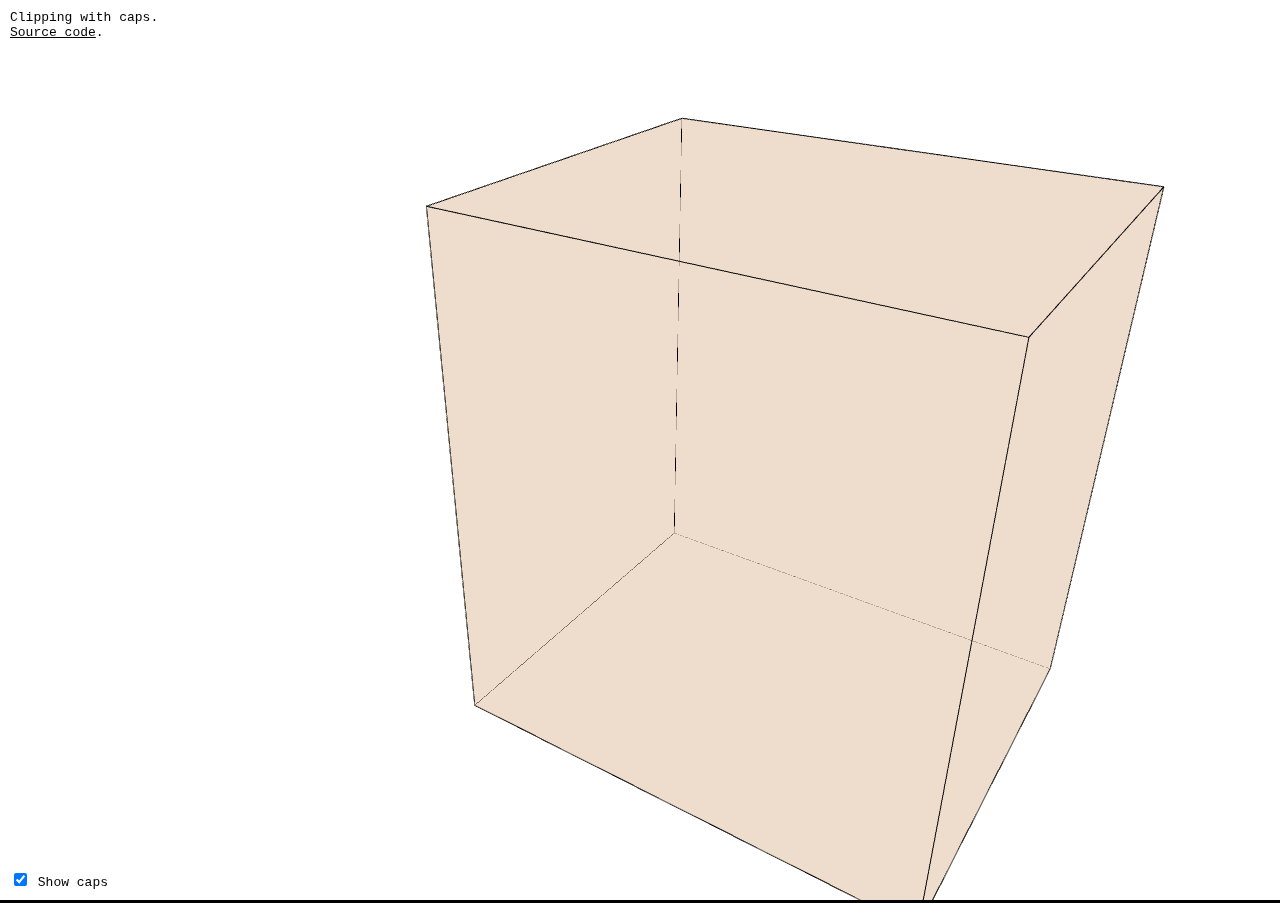
==== ThreeJS/index.html @ f8c4cbba "added index page" ====
﻿<!DOCTYPE html>
<html>
<head>
    <title>Clipping with caps</title>
    <meta charset="utf-8">
    <meta name="viewport" content="width=device-width, user-scalable=no, minimum-scale=1.0, maximum-scale=1.0">

    <link type="text/css" href="css/caps.css" rel="stylesheet" />

    <script src="libs/three.js"></script>
    <script src="libs/ColladaLoader.js"></script>
    <script src="libs/OrbitControls.js"></script>

    <script src="js/threeExtensions.js"></script>

    <script src="js/caps.js"></script>
    <script src="js/schedule.js"></script>
    <script src="js/shader.js"></script>
    <script src="js/uniforms.js"></script>
    <script src="js/material.js"></script>
    <script src="js/planeGeometry.js"></script>
    <script src="js/selectionBoxFace.js"></script>
    <script src="js/selectionBoxLine.js"></script>
    <script src="js/selection.js"></script>
    <script src="js/picking.js"></script>
    <script src="js/simulation.js"></script>

</head>
<body>
    <div id="info">
        Clipping with caps.<br /><a href="https://github.com/daign/clipping-with-caps">Source code</a>.
    </div>
    <div id="controls">
        <label><input id="showCaps" type="checkbox" checked /> Show caps</label>
    </div>
    <script>new CAPS.Simulation()</script>
</body>
</html>
---- ThreeJS/css/caps.css ----
﻿body {
	font-family: Monospace;
	background-color: #000000;
	margin: 0px;
	overflow: hidden;
}
#info {
	color: #000;
	position: absolute;
	top: 10px;
	left: 10px;
	z-index: 100;
	display: block;
}
#controls {
	color: #000;
	position: absolute;
	bottom: 10px;
	left: 10px;
	z-index: 100;
	display: block;
}
a {
	color: #000;
}
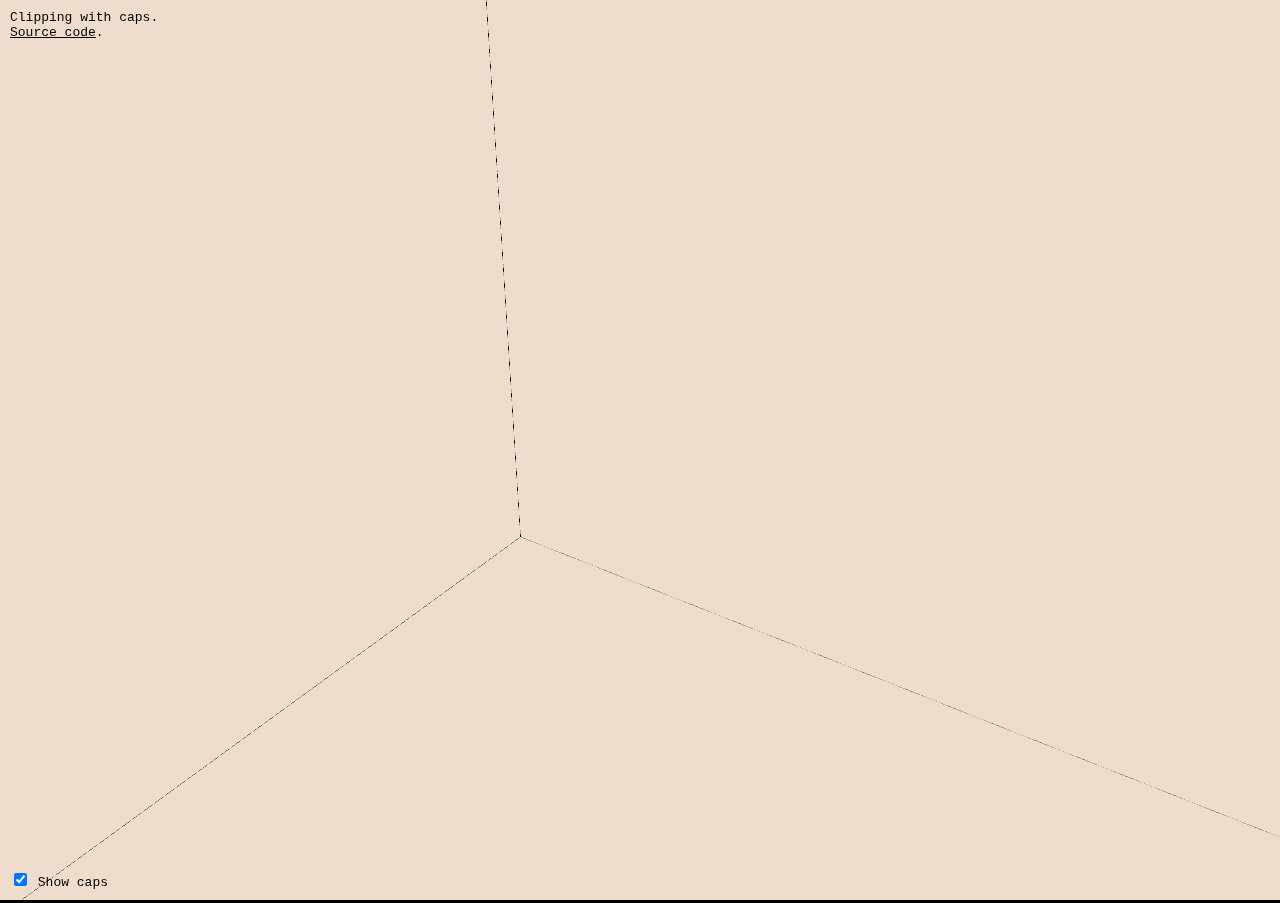
==== commit 7452b1f0: "added different loaders" ====
--- a/ThreeJS/index.html
+++ b/ThreeJS/index.html
@@ -10,6 +10,10 @@
     <script src="libs/three.js"></script>
     <script src="libs/ColladaLoader.js"></script>
     <script src="libs/OrbitControls.js"></script>
+
+    <script src="libs/MTLLoader.js"></script>
+    <script src="libs/OBJLoader.js"></script>
+    <script src="libs/STLLoader.js"></script>
 
     <script src="js/threeExtensions.js"></script>
 
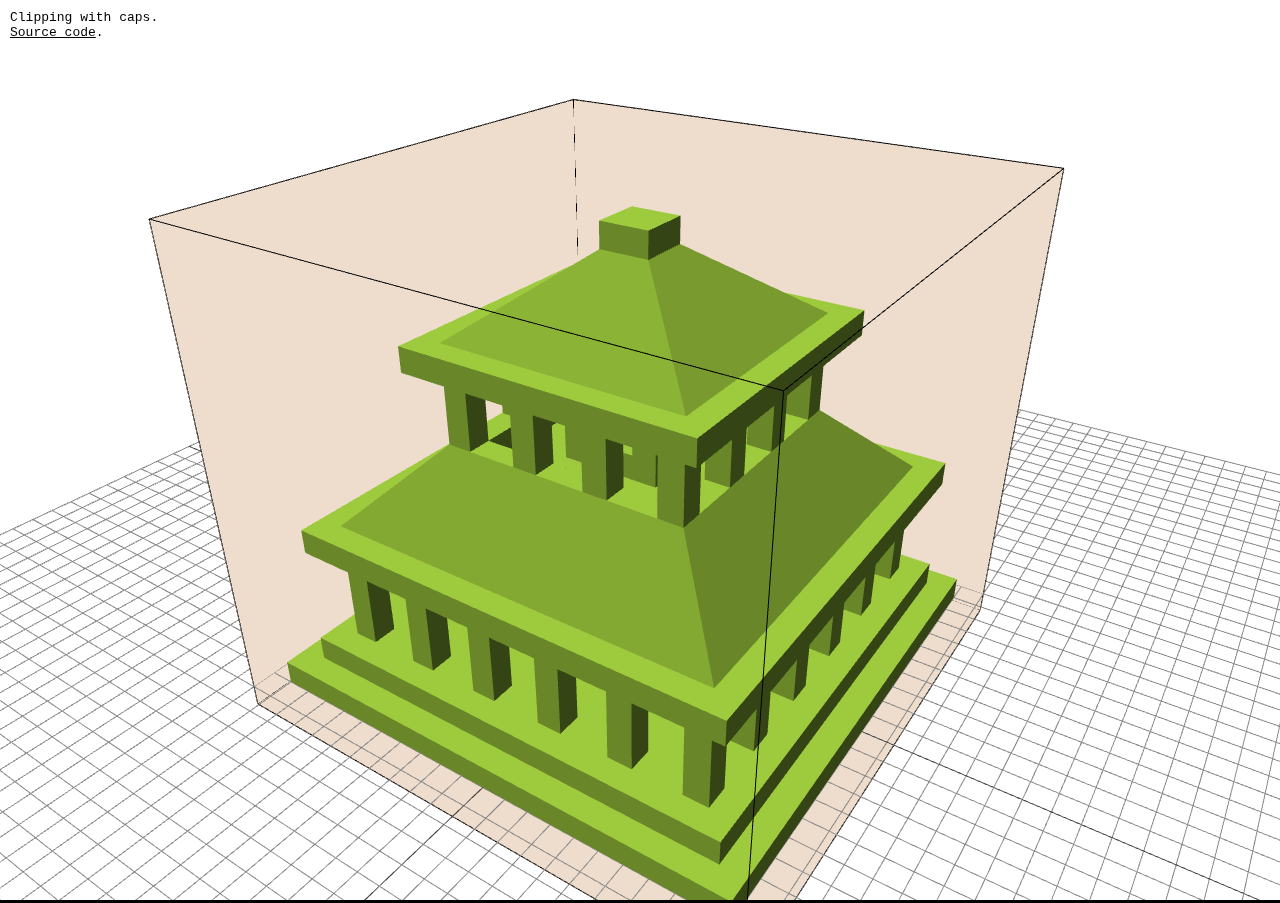
==== commit 4b8d2db4: "preparing material handling: different Uniforms for different instances of the sheet material; fixin" ====
--- a/ThreeJS/index.html
+++ b/ThreeJS/index.html
@@ -34,9 +34,6 @@
     <div id="info">
         Clipping with caps.<br /><a href="https://github.com/daign/clipping-with-caps">Source code</a>.
     </div>
-    <div id="controls">
-        <label><input id="showCaps" type="checkbox" checked /> Show caps</label>
-    </div>
     <script>new CAPS.Simulation()</script>
 </body>
-</html>+</html>
--- a/ThreeJS/css/caps.css
+++ b/ThreeJS/css/caps.css
@@ -12,14 +12,6 @@
 	z-index: 100;
 	display: block;
 }
-#controls {
-	color: #000;
-	position: absolute;
-	bottom: 10px;
-	left: 10px;
-	z-index: 100;
-	display: block;
-}
 a {
 	color: #000;
-}+}
